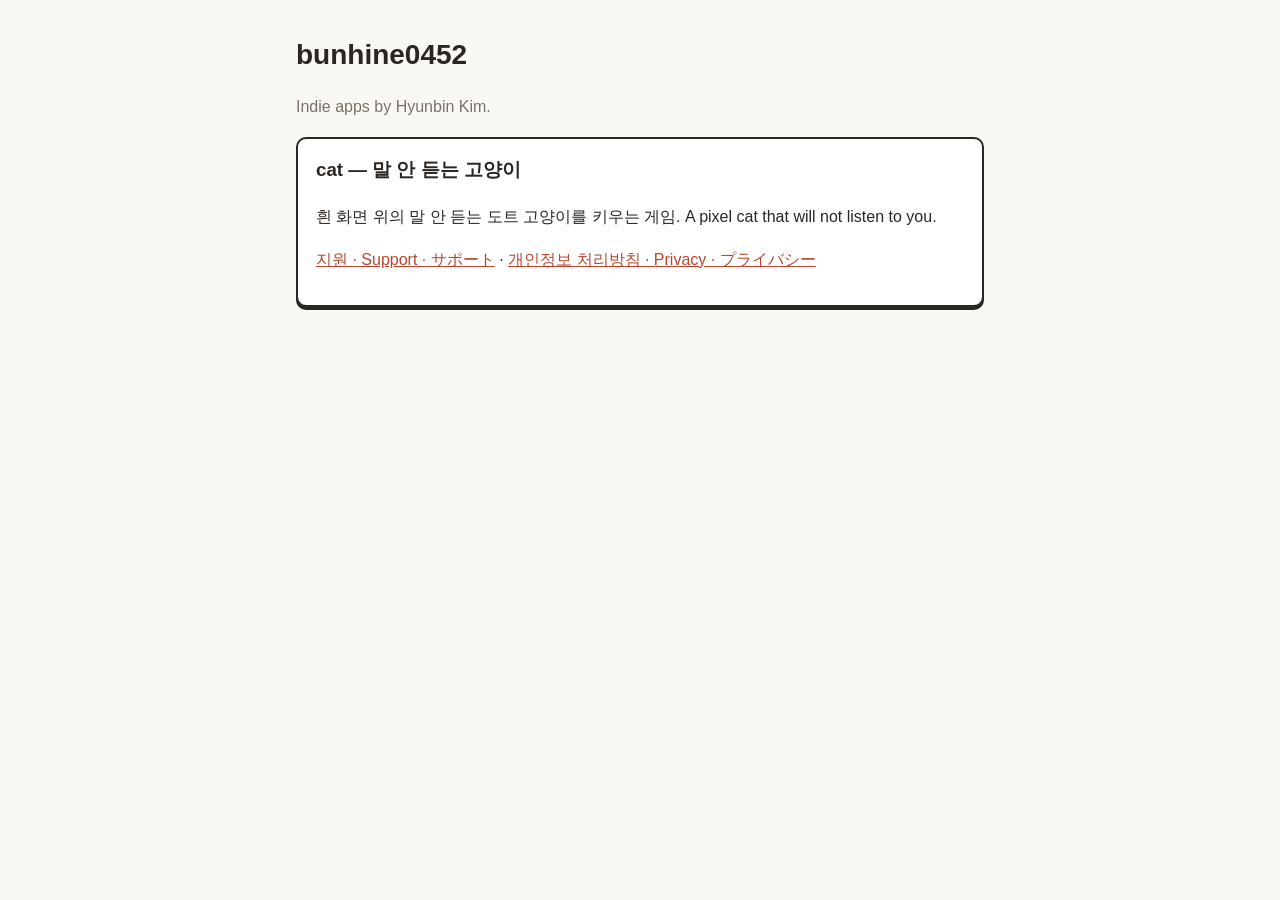
==== index.html @ e7f7eecd "feat(site): cat 지원·개인정보 처리방침·app-ads.txt Co-Authored-By: Claude Opus 5.5 <noreply@anthropic.com> Cla" ====
<!doctype html><html lang="ko"><head><meta charset="utf-8"><meta name="viewport" content="width=device-width,initial-scale=1">
<title>bunhine0452 apps</title><link rel="stylesheet" href="style.css"></head><body><main>
<h1>bunhine0452</h1><p class="soft">Indie apps by Hyunbin Kim.</p>
<div class="card"><h3 style="margin-top:0">cat — 말 안 듣는 고양이</h3>
<p>흰 화면 위의 말 안 듣는 도트 고양이를 키우는 게임. A pixel cat that will not listen to you.</p>
<p><a href="cat/">지원 · Support · サポート</a> · <a href="cat/privacy.html">개인정보 처리방침 · Privacy · プライバシー</a></p></div>
</main></body></html>
---- style.css ----
:root { --ink:#2b2622; --soft:#7a716a; --red:#b9472f; --bg:#faf8f4; --card:#ffffff; }
@media (prefers-color-scheme: dark) { :root { --ink:#efe9df; --soft:#b5aca3; --red:#e2795f; --bg:#1c1a18; --card:#26231f; } }
* { box-sizing: border-box; }
body { margin: 0; background: var(--bg); color: var(--ink); font: 16px/1.65 -apple-system, "Apple SD Gothic Neo", "Hiragino Sans", "Noto Sans KR", sans-serif; }
main { max-width: 720px; margin: 0 auto; padding: 32px 16px 64px; }
h1 { font-size: 28px; margin: 0 0 4px; } h2 { font-size: 19px; margin: 32px 0 8px; border-bottom: 2px solid var(--ink); padding-bottom: 4px; }
small, .soft { color: var(--soft); } a { color: var(--red); }
.card { background: var(--card); border: 2px solid var(--ink); border-radius: 10px; padding: 16px 18px; margin: 16px 0; box-shadow: 0 3px 0 var(--ink); }
nav a { margin-right: 12px; } ul { padding-left: 20px; }
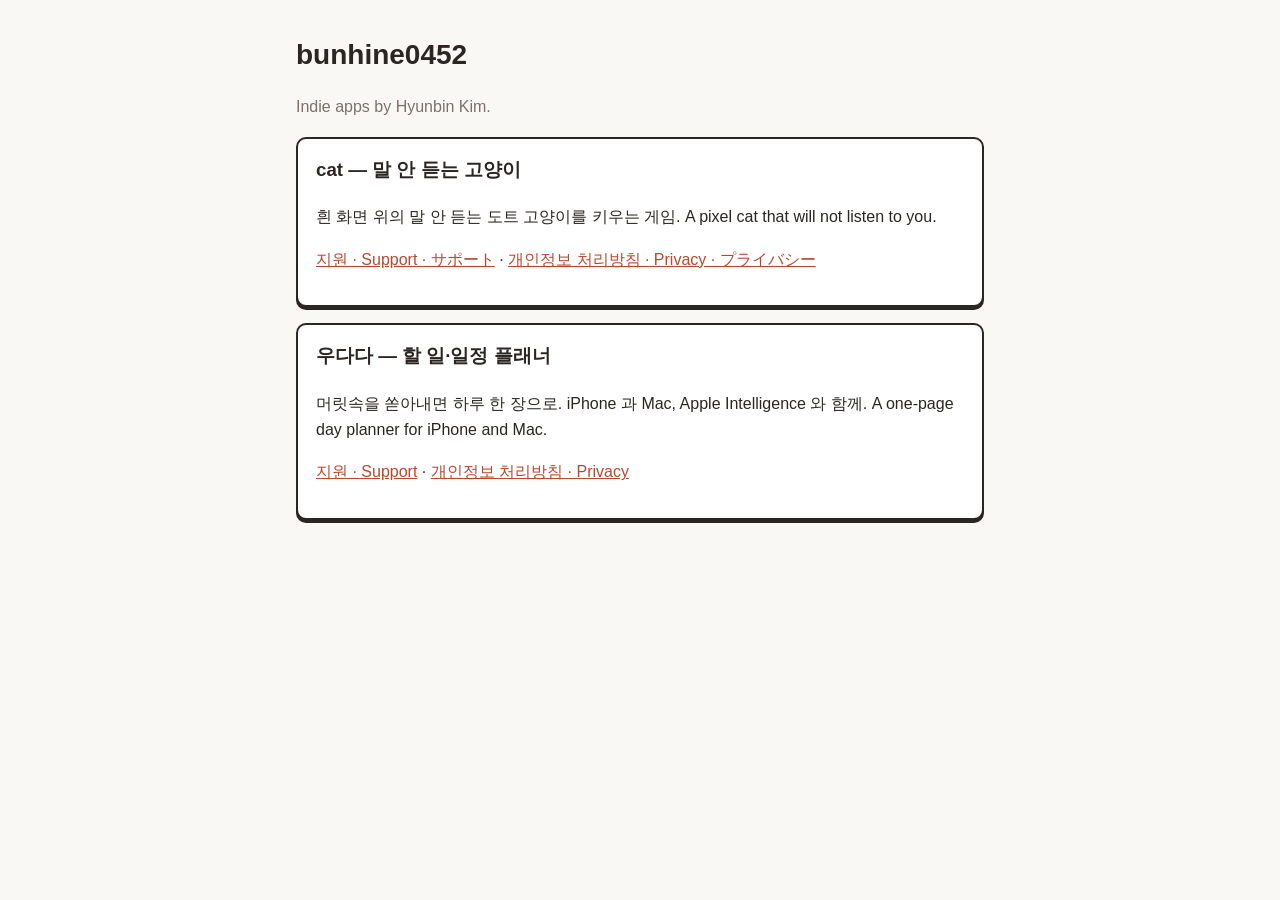
==== commit d8a59dd1: "feat(site): 우다다 지원·개인정보 처리방침 페이지 Co-Authored-By: Claude Fable 5.2 <noreply@anthropic.com>" ====
--- a/index.html
+++ b/index.html
@@ -4,4 +4,7 @@
 <div class="card"><h3 style="margin-top:0">cat — 말 안 듣는 고양이</h3>
 <p>흰 화면 위의 말 안 듣는 도트 고양이를 키우는 게임. A pixel cat that will not listen to you.</p>
 <p><a href="cat/">지원 · Support · サポート</a> · <a href="cat/privacy.html">개인정보 처리방침 · Privacy · プライバシー</a></p></div>
+<div class="card"><h3 style="margin-top:0">우다다 — 할 일·일정 플래너</h3>
+<p>머릿속을 쏟아내면 하루 한 장으로. iPhone 과 Mac, Apple Intelligence 와 함께. A one-page day planner for iPhone and Mac.</p>
+<p><a href="udada/">지원 · Support</a> · <a href="udada/privacy.html">개인정보 처리방침 · Privacy</a></p></div>
 </main></body></html>
